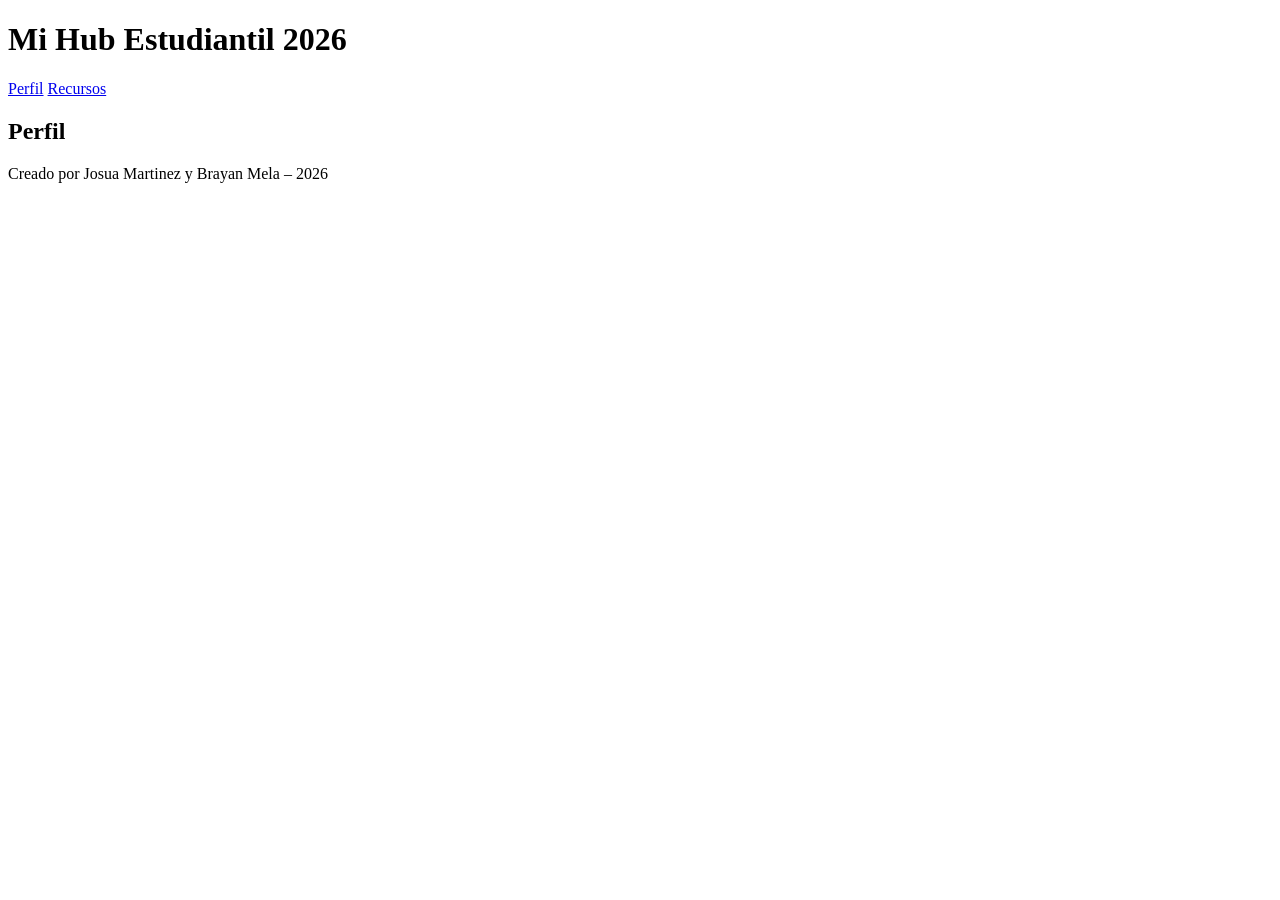
==== index.html @ d40d0e77 "Crea estructura base de index.html con header, nav y footer" ====
<!DOCTYPE html>
<html lang="es">
<head>
  <meta charset="UTF-8">
  <meta name="viewport" content="width=device-width, initial-scale=1.0">
  <title>Perfil - Mi Hub Estudiantil 2026</title>
  <link rel="stylesheet" href="css/estilos.css">
</head>
<body>

  <header>
    <h1>Mi Hub Estudiantil 2026</h1>
    <nav>
      <a href="index.html">Perfil</a>
      <a href="recursos.html">Recursos</a>
    </nav>
  </header>

  <main>
    <section id="perfil">
      <h2>Perfil</h2>
    </section>
  </main>

  <footer class="centrado">
    <p>Creado por Josua Martinez y Brayan Mela – 2026</p>
  </footer>

</body>
</html>
---- css/estilos.css ----
:root {
  --color-primario: #1f3a5f;
  --color-fondo: #f5f7fa;
  --color-texto: #222;
  --color-tarjeta: #fff;
  --espacio: 1rem;
  --radio: 8px;
}
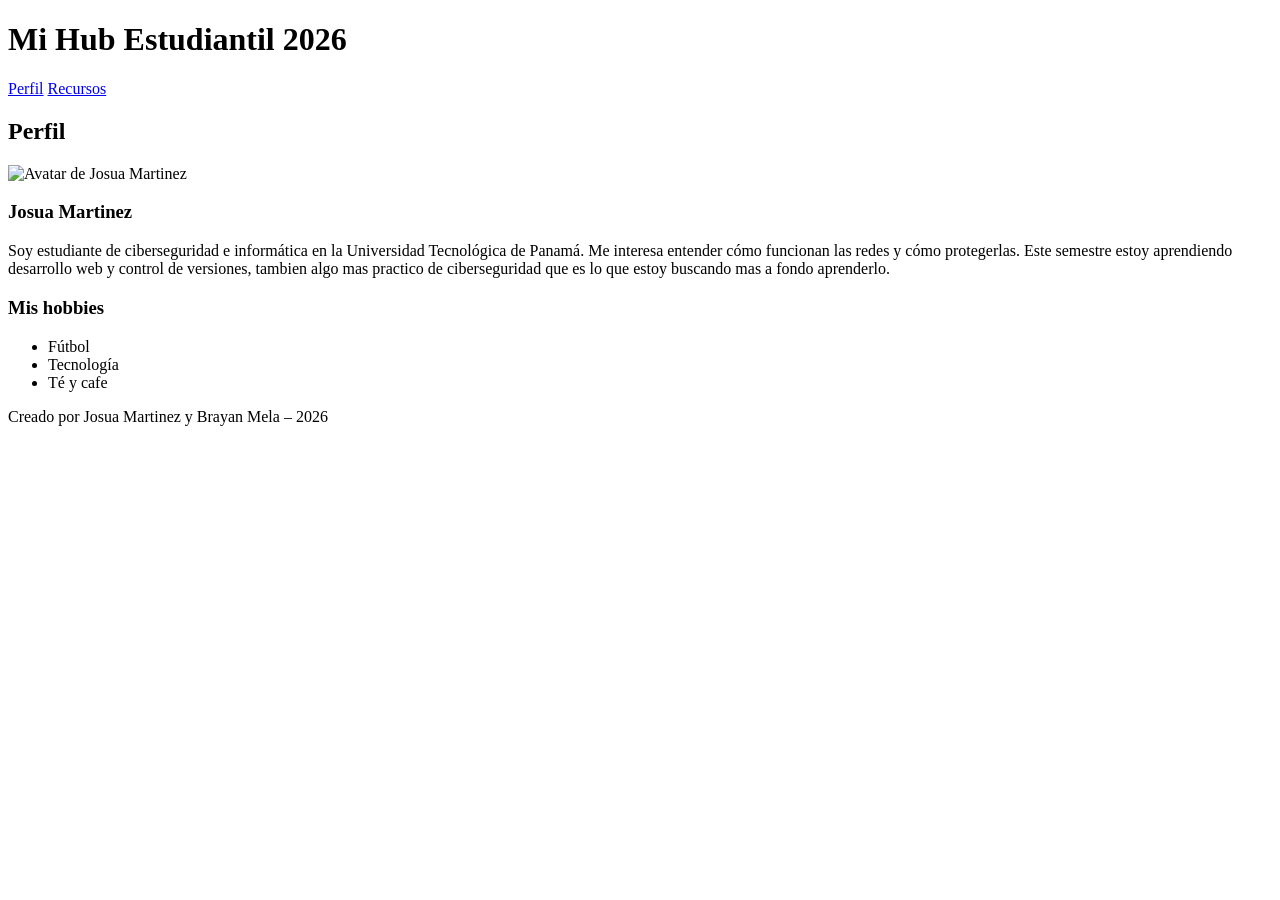
==== commit 164ba7d6: "Agrega seccion de perfil con bio, avatar y lista de hobbies" ====
--- a/index.html
+++ b/index.html
@@ -17,8 +17,22 @@
   </header>
 
   <main>
-    <section id="perfil">
+       <section id="perfil">
       <h2>Perfil</h2>
+      <img src="img/avatar.jpg" alt="Avatar de Josua Martinez" class="avatar">
+      <h3>Josua Martinez</h3>
+      <p>
+        Soy estudiante de ciberseguridad e informática en la Universidad Tecnológica de Panamá.
+        Me interesa entender cómo funcionan las redes y cómo protegerlas.
+        Este semestre estoy aprendiendo desarrollo web y control de versiones, tambien algo mas practico de ciberseguridad que es lo que estoy buscando mas a fondo aprenderlo.
+      </p>
+
+      <h3>Mis hobbies</h3>
+      <ul>
+        <li>Fútbol</li>
+        <li>Tecnología</li>
+        <li>Té y cafe</li>
+      </ul>
     </section>
   </main>
 
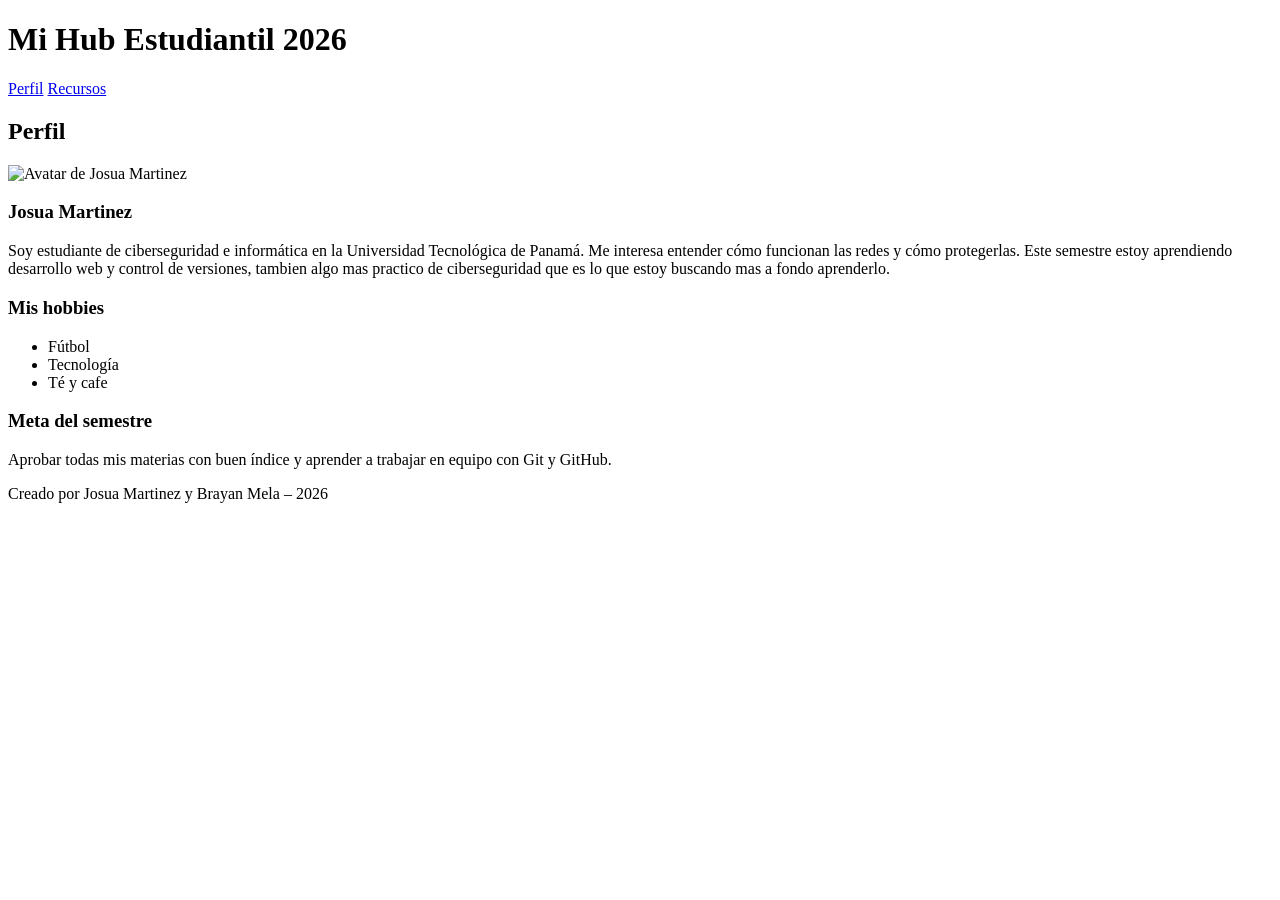
==== commit 8149c053: "Agrega tarjeta de meta del semestre" ====
--- a/index.html
+++ b/index.html
@@ -34,6 +34,10 @@
         <li>Té y cafe</li>
       </ul>
     </section>
+        <div class="tarjeta">
+      <h3>Meta del semestre</h3>
+      <p>Aprobar todas mis materias con buen índice y aprender a trabajar en equipo con Git y GitHub.</p>
+    </div>
   </main>
 
   <footer class="centrado">
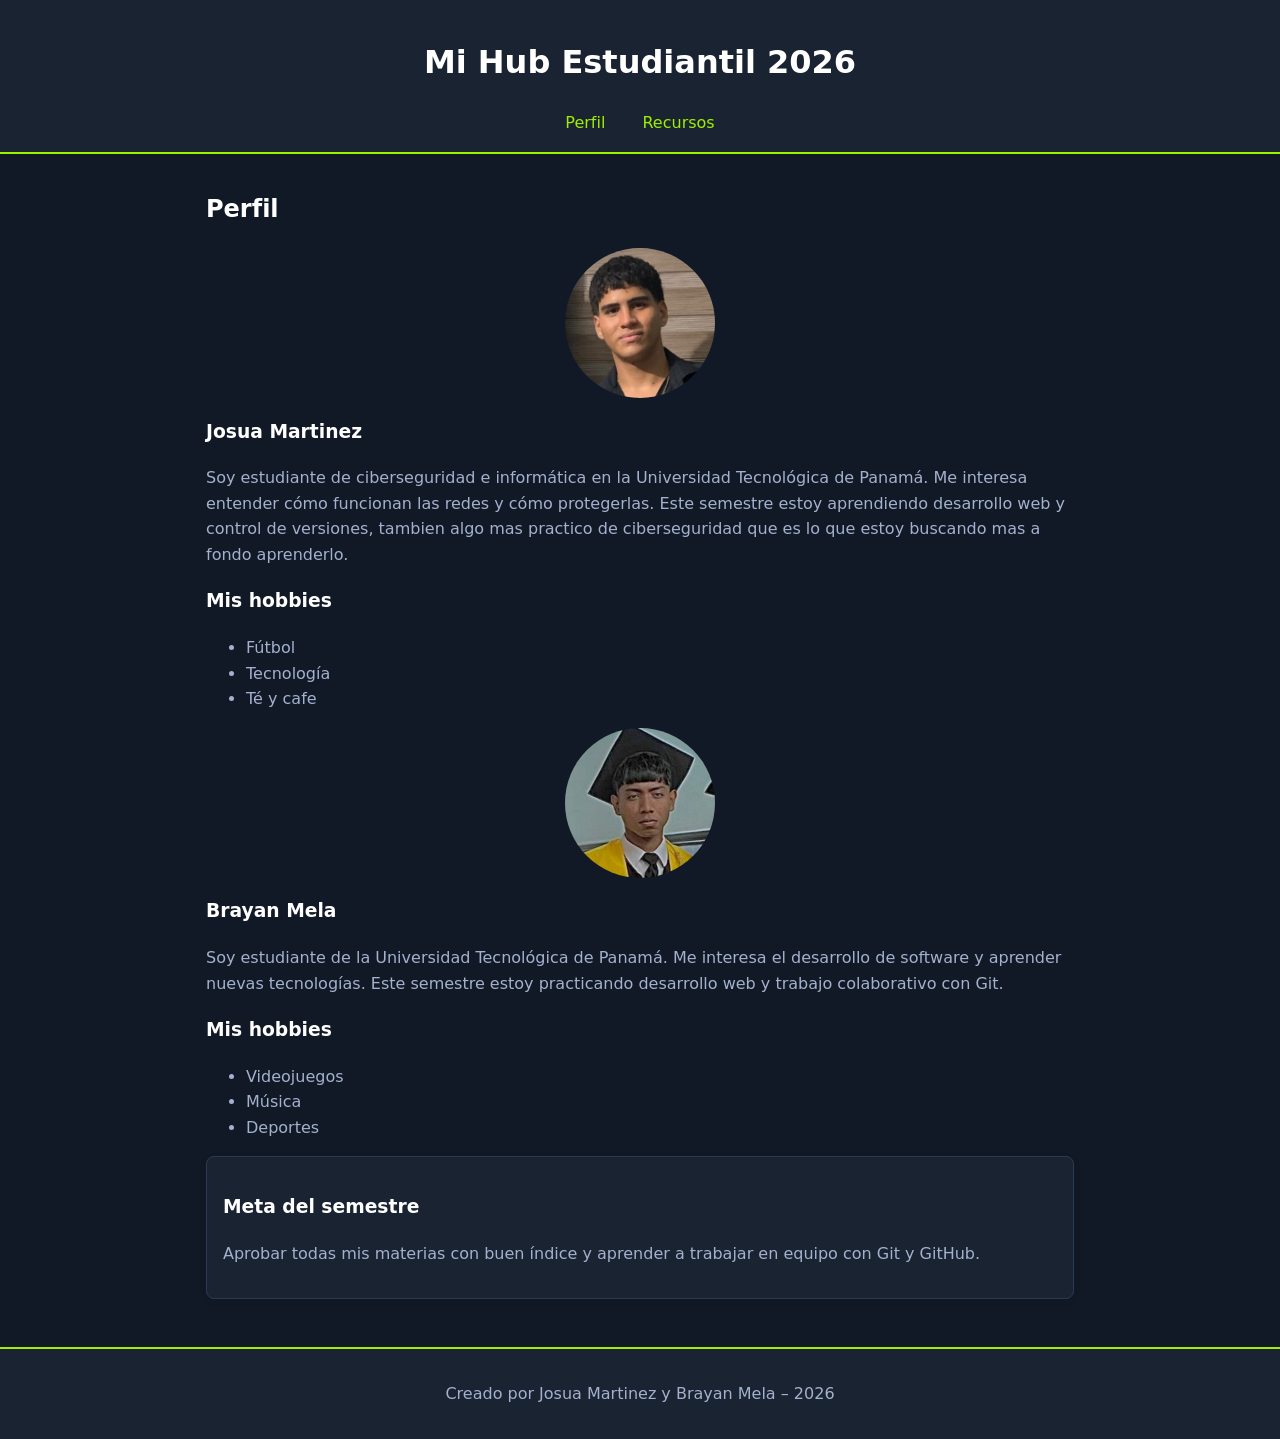
==== commit 0fd6cc60: "Agrega perfil de Brayan con su imagen y renombra las imagenes de perfil de ambos integrantes" ====
--- a/index.html
+++ b/index.html
@@ -34,6 +34,22 @@
         <li>Té y cafe</li>
       </ul>
     </section>
+        <section id="perfil-brayan">
+      <img src="img/avatar-brayan.jpg" alt="Avatar de Brayan Mela" class="avatar">
+      <h3>Brayan Mela</h3>
+      <p>
+        Soy estudiante de la Universidad Tecnológica de Panamá.
+        Me interesa el desarrollo de software y aprender nuevas tecnologías.
+        Este semestre estoy practicando desarrollo web y trabajo colaborativo con Git.
+      </p>
+
+      <h3>Mis hobbies</h3>
+      <ul>
+        <li>Videojuegos</li>
+        <li>Música</li>
+        <li>Deportes</li>
+      </ul>
+    </section>
         <div class="tarjeta">
       <h3>Meta del semestre</h3>
       <p>Aprobar todas mis materias con buen índice y aprender a trabajar en equipo con Git y GitHub.</p>
--- a/css/estilos.css
+++ b/css/estilos.css
@@ -1,8 +1,112 @@
 :root {
-  --color-primario: #1f3a5f;
-  --color-fondo: #f5f7fa;
-  --color-texto: #222;
-  --color-tarjeta: #fff;
+  --color-primario: #1a2332;
+  --color-acento: #9fef00;
+  --color-fondo: #111927;
+  --color-texto: #a4b1cd;
+  --color-tarjeta: #1a2332;
   --espacio: 1rem;
   --radio: 8px;
+}
+* {
+  box-sizing: border-box;
+}
+
+body {
+  margin: 0;
+  font-family: system-ui, -apple-system, "Segoe UI", Roboto, Arial, sans-serif;
+  background-color: var(--color-fondo);
+  color: var(--color-texto);
+  line-height: 1.6;
+}
+
+header {
+  background-color: var(--color-primario);
+  color: #fff;
+  padding: var(--espacio);
+  text-align: center;
+}
+
+nav a {
+  color: #fff;
+  margin: 0 var(--espacio);
+  text-decoration: none;
+}
+
+nav a:hover {
+  text-decoration: underline;
+  opacity: 0.85;
+}
+
+main {
+  max-width: 900px;
+  margin: 0 auto;
+  padding: var(--espacio);
+}
+
+footer {
+  background-color: var(--color-primario);
+  color: #fff;
+  padding: var(--espacio);
+  margin-top: 2rem;
+}
+
+a {
+  color: var(--color-primario);
+}
+
+a:hover {
+  text-decoration: underline;
+}
+
+.centrado {
+  text-align: center;
+}
+
+.avatar {
+  display: block;
+  width: 150px;
+  height: 150px;
+  margin: 0 auto var(--espacio);
+  border-radius: 50%;
+  object-fit: cover;
+}
+
+.tarjeta {
+  background-color: var(--color-tarjeta);
+  border: 1px solid #d0d7de;
+  border-radius: var(--radio);
+  box-shadow: 0 2px 6px rgba(0, 0, 0, 0.1);
+  padding: var(--espacio);
+}
+h1, h2, h3 {
+  color: #fff;
+}
+
+header, footer {
+  background-color: var(--color-primario);
+  color: var(--color-texto);
+  border-bottom: 2px solid var(--color-acento);
+}
+
+footer {
+  border-bottom: none;
+  border-top: 2px solid var(--color-acento);
+}
+
+nav a,
+a {
+  color: var(--color-acento);
+}
+
+nav a:hover,
+a:hover {
+  color: #fff;
+}
+
+.tarjeta {
+  border-color: #2b3a52;
+}
+
+.tarjeta:hover {
+  border-color: var(--color-acento);
 }
